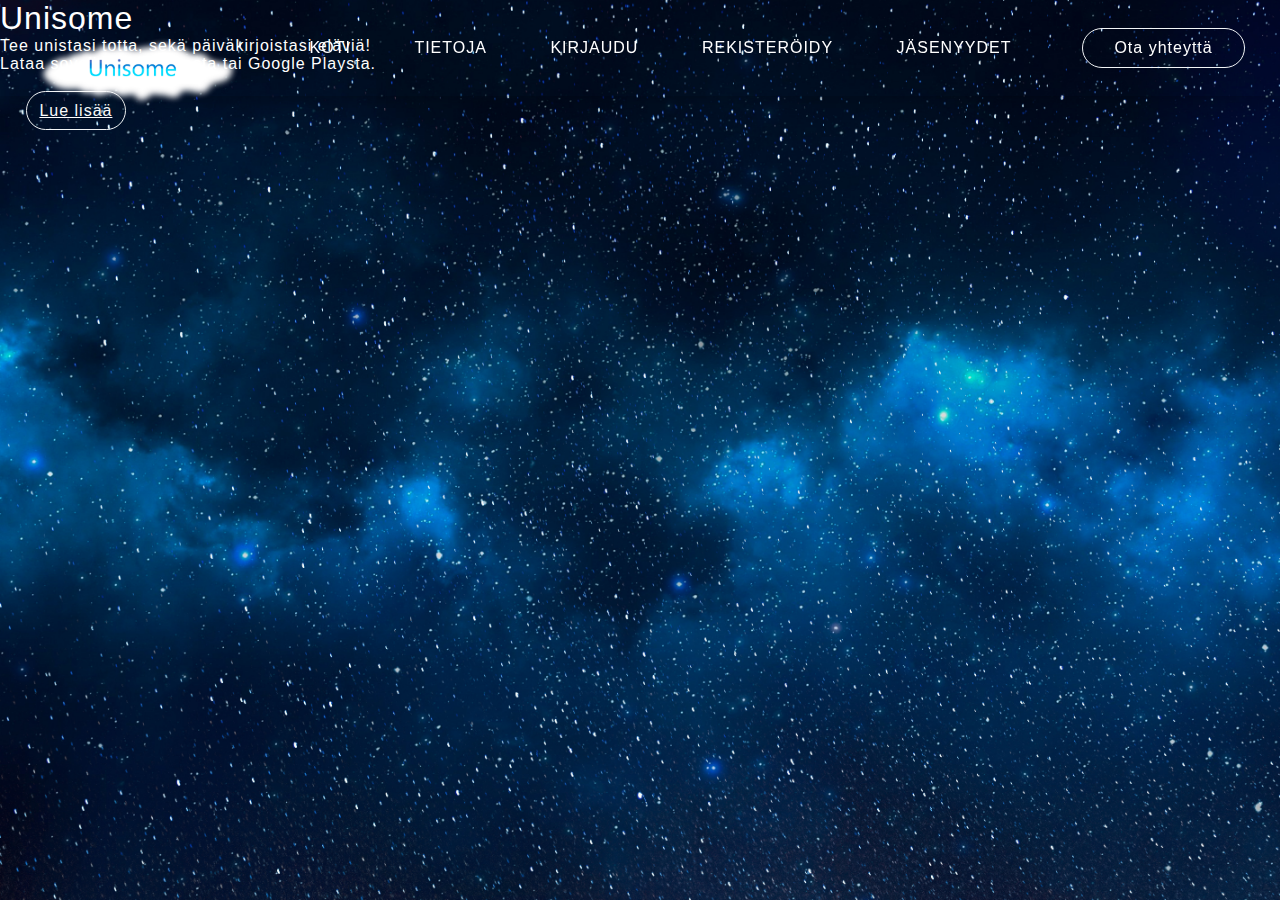
==== index.html @ 451188b2 "Update index.html" ====
<!DOCTYPE html>
<head>
  <meta charset="UTF-8">
  <meta http-equiv="X-UA-Compatible" content="IE=edge">
  <meta name="viewport" content="width=device-width, initial-scale=1.0">
  <link rel="preconnect" href="https://fonts.googleapis.com"><link rel="preconnect" href="https://fonts.gstatic.com" crossorigin><link href="https://fonts.googleapis.com/css2?family=Josefin+Sans:wght@100;200;300;400;500;600;700&display=swap" rel="stylesheet">
  <link rel="stylesheet" href="https://unpkg.com/boxicons@latest/css/boxicons.min.css">
  <link rel="stylesheet" href="https://cdnjs.cloudflare.com/ajax/libs/font-awesome/5.15.2/css/all.min.css"/>
  <link rel="stylesheet" href="assets/css/style.css">
  <!-- <link rel="stylesheet" href="assets/css/nav.css"> -->
  <title>Unisome</title>

</head>
<body>

    <nav>
      <div class="logo">
          <img src="assets/kuvat/Unisome_new2.png" alt="Unisome logo">
      </div>
      <div class="hamburger">
          <div class="bars1"></div>
          <div class="bars2"></div>
          <div class="bars3"></div>
      </div>
      <ul class="nav-links">
        <li><a href="index.html">Koti</a></li>
        <li><a href="tietoja.html">Tietoja</a></li>
        <li><a href="kirjaudu.html">Kirjaudu</a></li>
        <li><a href="rekisteröidy.html">Rekisteröidy</a></li>
        <li><a href="premium.html">Jäsenyydet</a></li>
        <!-- <li><a href="tiimi.html">Me</a></li> -->
        <li><button class="yhteys-button"><a href="otayhteytta.html">Ota yhteyttä</a></button></li>
      </ul>
 
  </nav>

    
    
   
    <h1>Unisome</h1>
  
    
    <p>Tee unistasi totta, sekä päiväkirjoistasi eläviä! 
      <br> Lataa sovellus
    Appstoresta tai Google Playsta.</p>
    <br>
    
    <button class="yhteys-button"><a href="tietoja.html">Lue lisää</a></button>
    
</div>    
<div id="google_translate_element"></div>

<script type="text/javascript">
function googleTranslateElementInit() {
  new google.translate.TranslateElement({pageLanguage: 'en'}, 'google_translate_element');
}
</script>

<script type="text/javascript" src="//translate.google.com/translate_a/element.js?cb=googleTranslateElementInit"></script>
</div>


<script src="assets/js/script.js"></script>

</body>
</html>
---- assets/css/style.css ----
*{
  margin:0; padding:0;
  color: #fff;
  font-family: sans-serif;
  letter-spacing: 1px;
  font-weight: 300;
  box-sizing: border-box;
} 



body{
  overflow: hidden;
  min-height: 100vh;
  background-image: url("../kuvat/taivas.jpg");
  background-repeat: no-repeat;
  background-size: cover;

}

nav{
  height: 6rem;
  width: 100vw;
  display: flex;
  position: fixed;
  z-index: 10;
  box-shadow: 0 3px 20px rgba(0,0,0,0.2);
}

/*  Logo*/

.logo{
  padding: 1vh 2vw;
  text-align: left;
  width: 20vw;
}

.logo img{
  height: auto;
  width: 14rem;
}

/*  Nav Links*/

.nav-links{
  width: 80vw;
  display: flex;
  padding: 0 0.7vw;
  justify-content: space-evenly;
  align-items: center;
  text-transform: uppercase;
  list-style: none;
  font-weight: 600;
}

.nav-links li a{
  margin: 0 0.7vw;
  text-decoration: none;
  transition: all ease-in-out 350ms;
  padding: 10px;
}

.nav-links li a:hover{
  color: darkblue; 
  background-color: #b3cde0;
  padding: 10px;
  border-radius: 50px;
}

.nav-links li{
  position:relative;
}

.nav-links li a:hover::before{
  width: 80%;
}




/*nappi tyyli*/

.yhteys-button{
  padding: 0.6rem 0.8rem;
  margin-left: 2vw;
  font-size:1rem;
  cursor:pointer;
  background-color: transparent;
  border:1.5px solid #f2f5f7;
  border-radius: 2em;
}

.yhteys-button:hover{
  color:#fff;
  background-color: #b3cde0;
  border:1.5px solid #03396c;
  transition: all ease-in-out 350ms;
}

/*Navigation Icon tyyli*/

.hamburger div{
  width: 30px;
  height: 3px;
  background: #f2f5f7;
  margin: 5px;
  transition: all 0.3s ease;
}

.hamburger{
  display: none;
}

.content{
 width: 100%;
 position: absolute;
 top: 50%;
 left: 50%;
 transform: translate(-50%, -50%);
 text-align: center;
 
 padding: 0px 60px;
} 

.content h1{
  color: white;
  font-size: 50px;
  font-weight: 700;
  letter-spacing: 1.5;
  
}
.content h2{
  color: #f2f5f7;
  font-size: 20px;
  font-weight: 700;
  letter-spacing: 1.5;
  
}

.content p{
  font-family: sans-serif;
  color: #fff;
  font-size: 19px;
  margin-top: 12px;
  line-height: 1.5;
}

.content .btn2 {
  margin-top: 27px;
  display: inline-block;
  font-size: 19px;
  text-transform: capitalize;
  color: #fff;
  border: 2px solid  lightblue;
  padding: 10px 30px;
  border-radius: 30px;
  background-color: lightblue;
  letter-spacing: 1px;
  font-weight: 500;
  margin-right: 15px;
  text-decoration: none;
  transition: all .42s;
}

.content .btn2 a{
  text-decoration: none;
  font-size: 15px;
  display: inline-block;
  border-radius: 8px;
  padding: 12px 3px;
  letter-spacing: 1.5px;
  text-decoration: none;
  
}
.content .btn2 a:hover{
  background-color: transparent;
}

.flex-container {
  display: flex;
  flex-wrap: wrap;
  font-size: 30px;
  text-align: center;
}

.flex-item-left {
  
  padding: 10px;
  flex: 50%;
}

.flex-item-right {
  padding: 10px;
  flex: 50%;
}


@media screen and (max-width: 768px) {

  .flex-item-right, .flex-item-left {
    flex: 100%;
  }

  .content .h1{
    font-size: 40px;

    margin: 0px;
    padding: 0px;
    box-sizing: border-box;

  }
  
  
   .tausta{
    min-height: 100vh;
    background-image: url("../kuvat/taivas.jpg");
    background-repeat: no-repeat;
    background-size: cover;
  } 
  header{
    position: fixed;
    width: 100%;
    top: 0;
    right: 0;
    z-index: 1000;
    display: flex;
    align-items: center;
    justify-content: space-between;
    padding: 30px 10%;
  }
  .logo img{
    max-width: 100%;
    width: auto;
    height: auto; 
  }
  .navbar{
    display: flex;
  }
  .navbar a{
    color: lightblue;
    font-size: 17px;
    text-transform: capitalize;
    font-weight: 500;
    letter-spacing: 0.5px;
    padding: 10px 20px;
    transition: all .42s;
    text-decoration: none;
  }
  .navbar a:hover{
    color: lightblue;
  }
  
  .btn-icon{
    display: flex;
    align-items: center;
  }
  .btn{
    display: inline-block;
    font-size: 19px;
    text-transform: capitalize;
    color: #fff;
    border: 2px solid  lightblue;
    padding: 10px 30px;
    border-radius: 30px;
    background-color: lightblue;
    letter-spacing: 1px;
    font-weight: 500;
    margin-right: 15px;
    transition: all .42s;
    text-decoration: none;
  }
  .btn:hover{
    background-color: transparent;
  }
  
  
  
  
  
  .btn1{
    position: absolute;
    top: 28px;
    right: 60px;
    display: none;
    justify-content: space-between;
    flex-direction: column;
    height: 22px;
    width: 32px;
  }
  
  .btn1 .bar{
    height: 4px;
    width: 100%;
    background-color: #fff;
    border-radius: 10px;
  }
  
  .content{
   width: 100%;
   position: absolute;
   top: 50%;
   left: 50%;
   transform: translate(-50%, -50%);
   text-align: center;
   text-decoration: none;
   padding: 0px 60px;
  }
  
  .content h1{
    color: #fff;
    font-size: 50px;
    font-weight: 700;
    letter-spacing: 1.5;
    
  }
  
  .content p{
    color: #fff;
    font-size: 19px;
    margin-top: 12px;
    line-height: 1.5;
  }
  
  /* .content .btn2 {
    margin-top: 27px;
    display: inline-block;
    font-size: 19px;
    text-transform: capitalize;
    color: #fff;
    border: 2px solid  lightblue;
    padding: 10px 30px;
    border-radius: 30px;
    background-color: lightblue;
    letter-spacing: 1px;
    font-weight: 500;
    margin-right: 15px;
    text-decoration: none;
    transition: all .42s;
  } */
  
  /* .content .btn2 a{
    text-decoration: none;
    font-size: 15px;
    display: inline-block;
    border-radius: 8px;
    padding: 12px 3px;
    letter-spacing: 1.5px;
    text-decoration: none;
    
  }
  .content .btn2 a:hover{
    background-color: transparent;
  } */
  
  @media screen and (max-width: 800px) {

    .flex-item-right, .flex-item-left {
      flex: 100%;
    }

    nav{
      position: fixed;
      z-index: 3;
  }
  .hamburger{
      display:block;
      position: absolute;
      cursor: pointer;
      right: 5%;
      top: 50%;
      transform: translate(-5%, -50%);
      z-index: 2;
      transition: all 0.7s ease;
  }
  .nav-links{
      background: #011f4b;
      position: fixed;
      opacity: 1;
      height: 100vh;
      width: 100%;
      flex-direction: column;
      clip-path: circle(50px at 90% -20%);
      -webkit-clip-path: circle(50px at 90% -10%);
      transition: all 1s ease-out;
      pointer-events: none;
  }
  .nav-links.open{
      clip-path: circle(1000px at 90% -10%);
      -webkit-clip-path: circle(1000px at 90% -10%);
      pointer-events: all;
  }
  .nav-links li{
      opacity: 0;
  }
  .nav-links li:nth-child(1){
      transition: all 0.5s ease 0.2s;
  }
  .nav-links li:nth-child(2){
      transition: all 0.5s ease 0.4s;
  }
  .nav-links li:nth-child(3){
      transition: all 0.5s ease 0.6s;
  }
  .nav-links li:nth-child(4){
      transition: all 0.5s ease 0.7s;
  }
  .nav-links li:nth-child(5){
      transition: all 0.5s ease 0.8s;
  }
  .nav-links li:nth-child(6){
      transition: all 0.5s ease 0.9s;
      margin: 0;
  }
  .nav-links li:nth-child(7){
      transition: all 0.5s ease 1s;
      margin: 0;
  }

  li.fade{
      opacity: 1;
  }

  /* Navigation Bar Icon on Click*/

      .toggle .bars1{
          transform: rotate(-45deg) translate(-5px, 6px);
      }

      .toggle .bars2{
          transition: all 0s ease;
          width: 0;
      }

      .toggle .bars3{
          transform: rotate(45deg) translate(-5px, -6px);
      }

}
    
    .content .h1{
      font-size: 40px;
    }
    .content p{
      font-size: 16px;
    }
    .content .btn a{
      font-size: 17px;
      padding: 9px 15px;
    }
  }
---- assets/css/nav.css ----
*{
  margin:0; padding:0;
  color:#f2f5f7;
  font-family: sans-serif;
  letter-spacing: 1px;
  font-weight: 300;
}

body{
  overflow: hidden;

}

nav{
  height: 6rem;
  width: 100vw;
  display: flex;
  position: fixed;
  z-index: 10;
  box-shadow: 0 3px 20px rgba(0,0,0,0.2);
}

/* Styling Logo*/

.logo{
  padding: 3vh 3vw;
  text-align: left;
  width: 20vw;
}

.logo img{
  height: auto;
  width: 7rem;
}

/* Styling Navigation Links*/

.nav-links{
  width: 80vw;
  display: flex;
  padding: 0 0.7vw;
  justify-content: space-evenly;
  align-items: center;
  text-transform: uppercase;
  list-style: none;
  font-weight: 600;
}

.nav-links li a{
  margin: 0 0.7vw;
  text-decoration: none;
  transition: all ease-in-out 350ms;
  padding: 10px;
}

.nav-links li a:hover{
  color:#000;
  background-color: #b3cde0;
  padding: 10px;
  border-radius: 50px;
}

.nav-links li{
  position:relative;
}

.nav-links li a:hover::before{
  width: 80%;
}


/*Buttons Styling*/

.yhteys-button{
  padding: 0.6rem 0.8rem;
  margin-left: 2vw;
  font-size:1rem;
  cursor:pointer;
  background-color: transparent;
  border:1.5px solid #f2f5f7;
  border-radius: 2em;
}

.yhteys-button:hover{
  color:#fff;
  background-color: #b3cde0;
  border:1.5px solid #03396c;
  transition: all ease-in-out 350ms;
}

/*Navigation Icon Styling*/

.hamburger div{
  width: 30px;
  height: 3px;
  background: #f2f5f7;
  margin: 5px;
  transition: all 0.3s ease;
}

.hamburger{
  display: none;
}


/*Responsive Adding Media Queries*/

@media screen and (max-width: 800px){
  nav{
      position: fixed;
      z-index: 3;
  }
  .hamburger{
      display:block;
      position: absolute;
      cursor: pointer;
      right: 5%;
      top: 50%;
      transform: translate(-5%, -50%);
      z-index: 2;
      transition: all 0.7s ease;
  }
  .nav-links{
      background: #011f4b;
      position: fixed;
      opacity: 1;
      height: 100vh;
      width: 100%;
      flex-direction: column;
      clip-path: circle(50px at 90% -20%);
      -webkit-clip-path: circle(50px at 90% -10%);
      transition: all 1s ease-out;
      pointer-events: none;
  }
  .nav-links.open{
      clip-path: circle(1000px at 90% -10%);
      -webkit-clip-path: circle(1000px at 90% -10%);
      pointer-events: all;
  }
  .nav-links li{
      opacity: 0;
  }
  .nav-links li:nth-child(1){
      transition: all 0.5s ease 0.2s;
  }
  .nav-links li:nth-child(2){
      transition: all 0.5s ease 0.4s;
  }
  .nav-links li:nth-child(3){
      transition: all 0.5s ease 0.6s;
  }
  .nav-links li:nth-child(4){
      transition: all 0.5s ease 0.7s;
  }
  .nav-links li:nth-child(5){
      transition: all 0.5s ease 0.8s;
  }
  .nav-links li:nth-child(6){
      transition: all 0.5s ease 0.9s;
      margin: 0;
  }
  .nav-links li:nth-child(7){
      transition: all 0.5s ease 1s;
      margin: 0;
  }

  li.fade{
      opacity: 1;
  }

  /* Navigation Bar Icon on Click*/

      .toggle .bars1{
          transform: rotate(-45deg) translate(-5px, 6px);
      }

      .toggle .bars2{
          transition: all 0s ease;
          width: 0;
      }

      .toggle .bars3{
          transform: rotate(45deg) translate(-5px, -6px);
      }

}
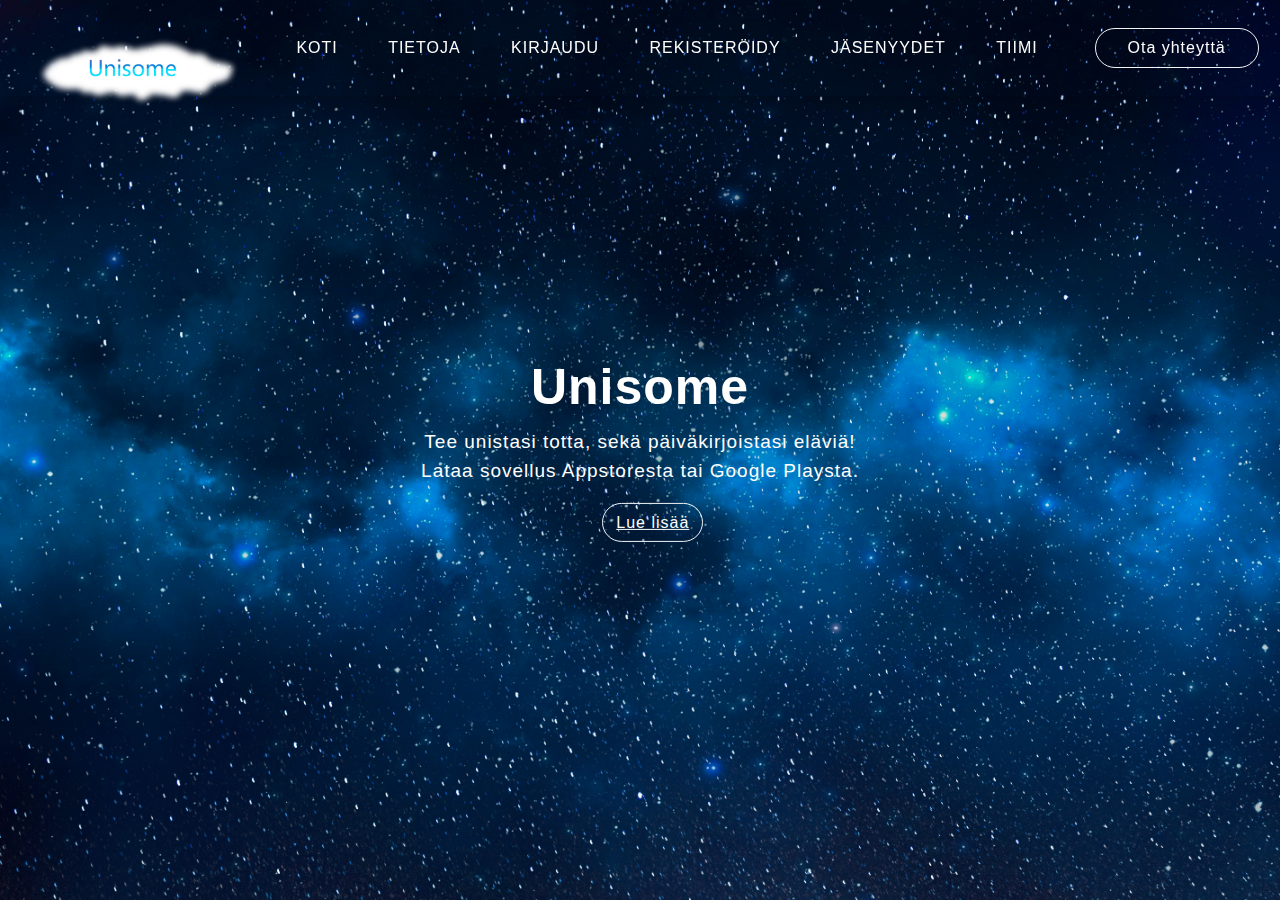
==== commit b6f606f2: "Update index.html" ====
--- a/index.html
+++ b/index.html
@@ -1,4 +1,5 @@
 <!DOCTYPE html>
+<html lang="fi">
 <head>
   <meta charset="UTF-8">
   <meta http-equiv="X-UA-Compatible" content="IE=edge">
@@ -9,9 +10,9 @@
   <link rel="stylesheet" href="assets/css/style.css">
   <!-- <link rel="stylesheet" href="assets/css/nav.css"> -->
   <title>Unisome</title>
-
 </head>
 <body>
+  <div id="google_translate_element"></div>
 
     <nav>
       <div class="logo">
@@ -28,39 +29,29 @@
         <li><a href="kirjaudu.html">Kirjaudu</a></li>
         <li><a href="rekisteröidy.html">Rekisteröidy</a></li>
         <li><a href="premium.html">Jäsenyydet</a></li>
-        <!-- <li><a href="tiimi.html">Me</a></li> -->
+        <li><a href="tiimi.html">Tiimi</a></li>
         <li><button class="yhteys-button"><a href="otayhteytta.html">Ota yhteyttä</a></button></li>
       </ul>
- 
   </nav>
+  <div class="content">
 
-    
-    
    
     <h1>Unisome</h1>
-  
-    
     <p>Tee unistasi totta, sekä päiväkirjoistasi eläviä! 
       <br> Lataa sovellus
     Appstoresta tai Google Playsta.</p>
     <br>
-    
+
     <button class="yhteys-button"><a href="tietoja.html">Lue lisää</a></button>
-    
-</div>    
-<div id="google_translate_element"></div>
-
-<script type="text/javascript">
-function googleTranslateElementInit() {
-  new google.translate.TranslateElement({pageLanguage: 'en'}, 'google_translate_element');
-}
-</script>
-
-<script type="text/javascript" src="//translate.google.com/translate_a/element.js?cb=googleTranslateElementInit"></script>
+</div>
 </div>
 
-
 <script src="assets/js/script.js"></script>
-
+<script type="text/javascript">
+      function googleTranslateElementInit() {
+        new google.translate.TranslateElement({pageLanguage: 'fi'}, 'google_translate_element');
+      }
+      </script>
+      <script type="text/javascript" src="//translate.google.com/translate_a/element.js?cb=googleTranslateElementInit"></script>
 </body>
 </html>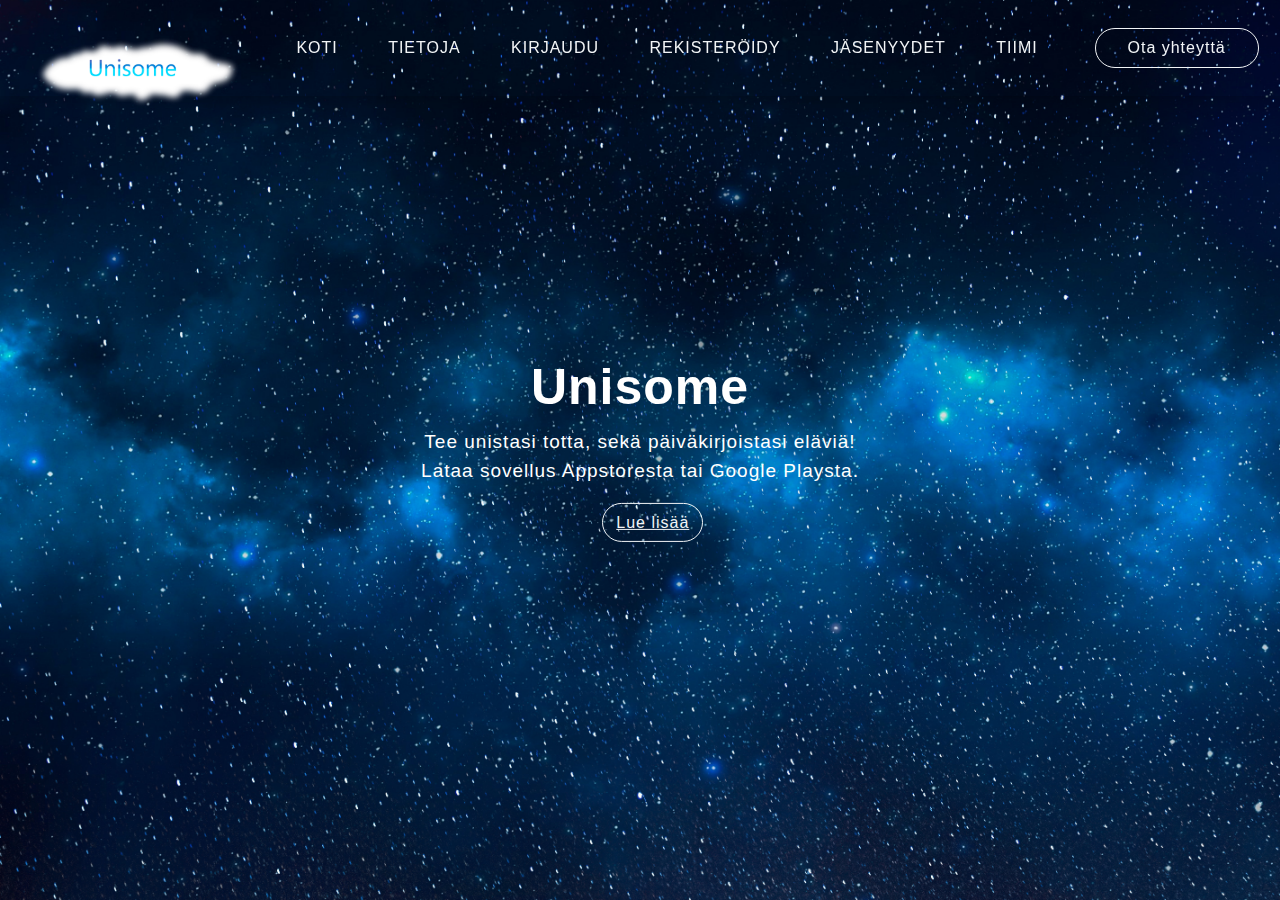
==== commit 3a1b3111: "muutoksia" ====
--- a/index.html
+++ b/index.html
@@ -1,5 +1,5 @@
 <!DOCTYPE html>
-<html lang="fi">
+<html lang="en">
 <head>
   <meta charset="UTF-8">
   <meta http-equiv="X-UA-Compatible" content="IE=edge">
@@ -11,9 +11,9 @@
   <!-- <link rel="stylesheet" href="assets/css/nav.css"> -->
   <title>Unisome</title>
 </head>
+<div id="google_translate_element"></div>
 <body>
-  <div id="google_translate_element"></div>
-
+  
     <nav>
       <div class="logo">
           <img src="assets/kuvat/Unisome_new2.png" alt="Unisome logo">
@@ -30,7 +30,9 @@
         <li><a href="rekisteröidy.html">Rekisteröidy</a></li>
         <li><a href="premium.html">Jäsenyydet</a></li>
         <li><a href="tiimi.html">Tiimi</a></li>
+        
         <li><button class="yhteys-button"><a href="otayhteytta.html">Ota yhteyttä</a></button></li>
+        
       </ul>
   </nav>
   <div class="content">
@@ -47,11 +49,6 @@
 </div>
 
 <script src="assets/js/script.js"></script>
-<script type="text/javascript">
-      function googleTranslateElementInit() {
-        new google.translate.TranslateElement({pageLanguage: 'fi'}, 'google_translate_element');
-      }
-      </script>
-      <script type="text/javascript" src="//translate.google.com/translate_a/element.js?cb=googleTranslateElementInit"></script>
+<script type="text/javascript" src="//translate.google.com/translate_a/element.js?cb=googleTranslateElementInit"></script>
 </body>
-</html>+</html>
--- a/assets/css/style.css
+++ b/assets/css/style.css
@@ -1,6 +1,6 @@
 *{
   margin:0; padding:0;
-  color: #fff;
+  color: #f2f5f7;
   font-family: sans-serif;
   letter-spacing: 1px;
   font-weight: 300;
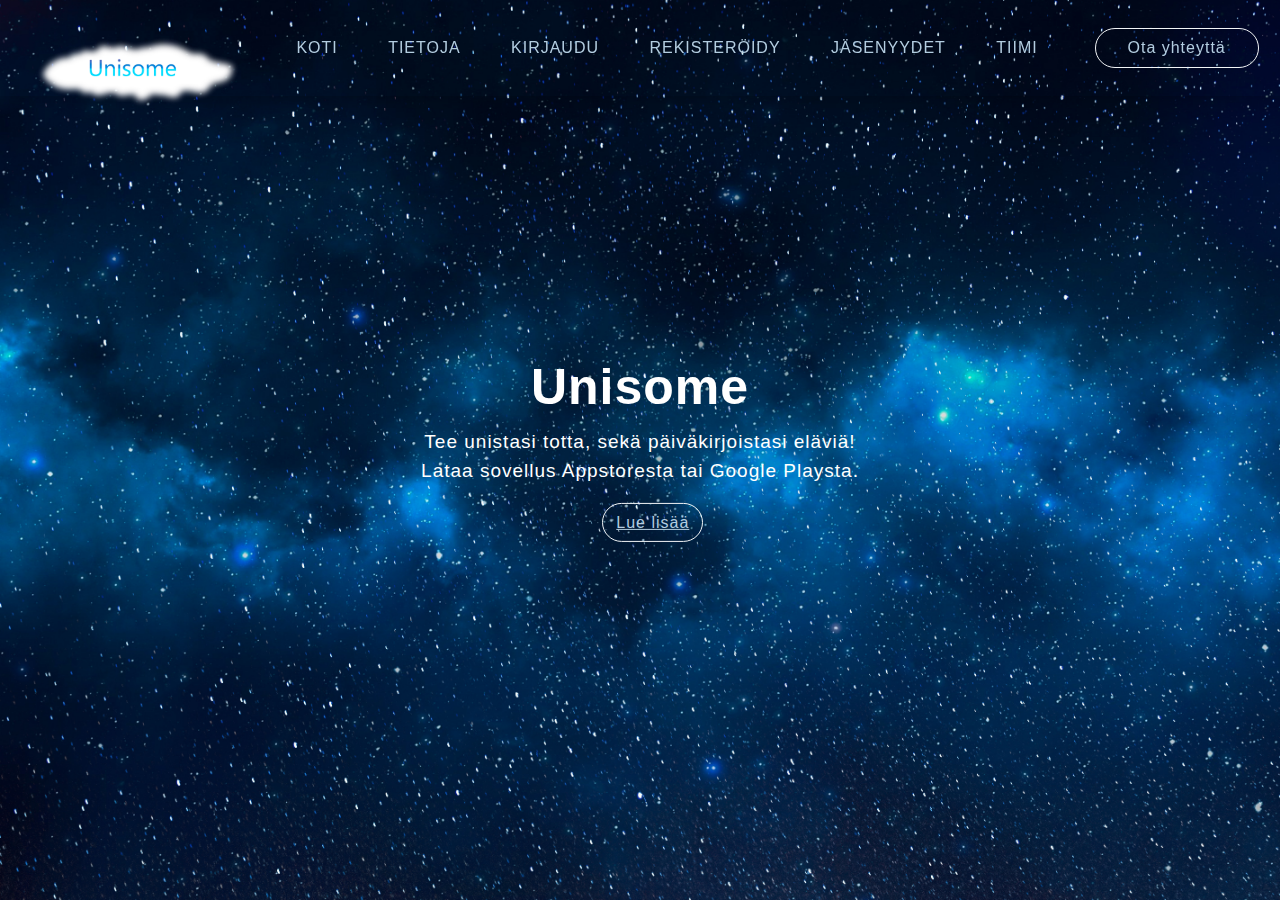
==== commit a9dadca6: "Update index.html" ====
--- a/index.html
+++ b/index.html
@@ -1,5 +1,5 @@
 <!DOCTYPE html>
-<html lang="en">
+<html lang="fi">
 <head>
   <meta charset="UTF-8">
   <meta http-equiv="X-UA-Compatible" content="IE=edge">
@@ -11,9 +11,9 @@
   <!-- <link rel="stylesheet" href="assets/css/nav.css"> -->
   <title>Unisome</title>
 </head>
-<div id="google_translate_element"></div>
 <body>
-  
+  <div id="google_translate_element"></div>
+
     <nav>
       <div class="logo">
           <img src="assets/kuvat/Unisome_new2.png" alt="Unisome logo">
@@ -30,9 +30,7 @@
         <li><a href="rekisteröidy.html">Rekisteröidy</a></li>
         <li><a href="premium.html">Jäsenyydet</a></li>
         <li><a href="tiimi.html">Tiimi</a></li>
-        
         <li><button class="yhteys-button"><a href="otayhteytta.html">Ota yhteyttä</a></button></li>
-        
       </ul>
   </nav>
   <div class="content">
@@ -51,4 +49,4 @@
 <script src="assets/js/script.js"></script>
 <script type="text/javascript" src="//translate.google.com/translate_a/element.js?cb=googleTranslateElementInit"></script>
 </body>
-</html>
+</html>--- a/assets/css/style.css
+++ b/assets/css/style.css
@@ -1,6 +1,6 @@
 *{
   margin:0; padding:0;
-  color: #f2f5f7;
+  color: #b3cde0; 
   font-family: sans-serif;
   letter-spacing: 1px;
   font-weight: 300;
@@ -19,6 +19,7 @@
 }
 
 nav{
+  color: #fff;
   height: 6rem;
   width: 100vw;
   display: flex;
